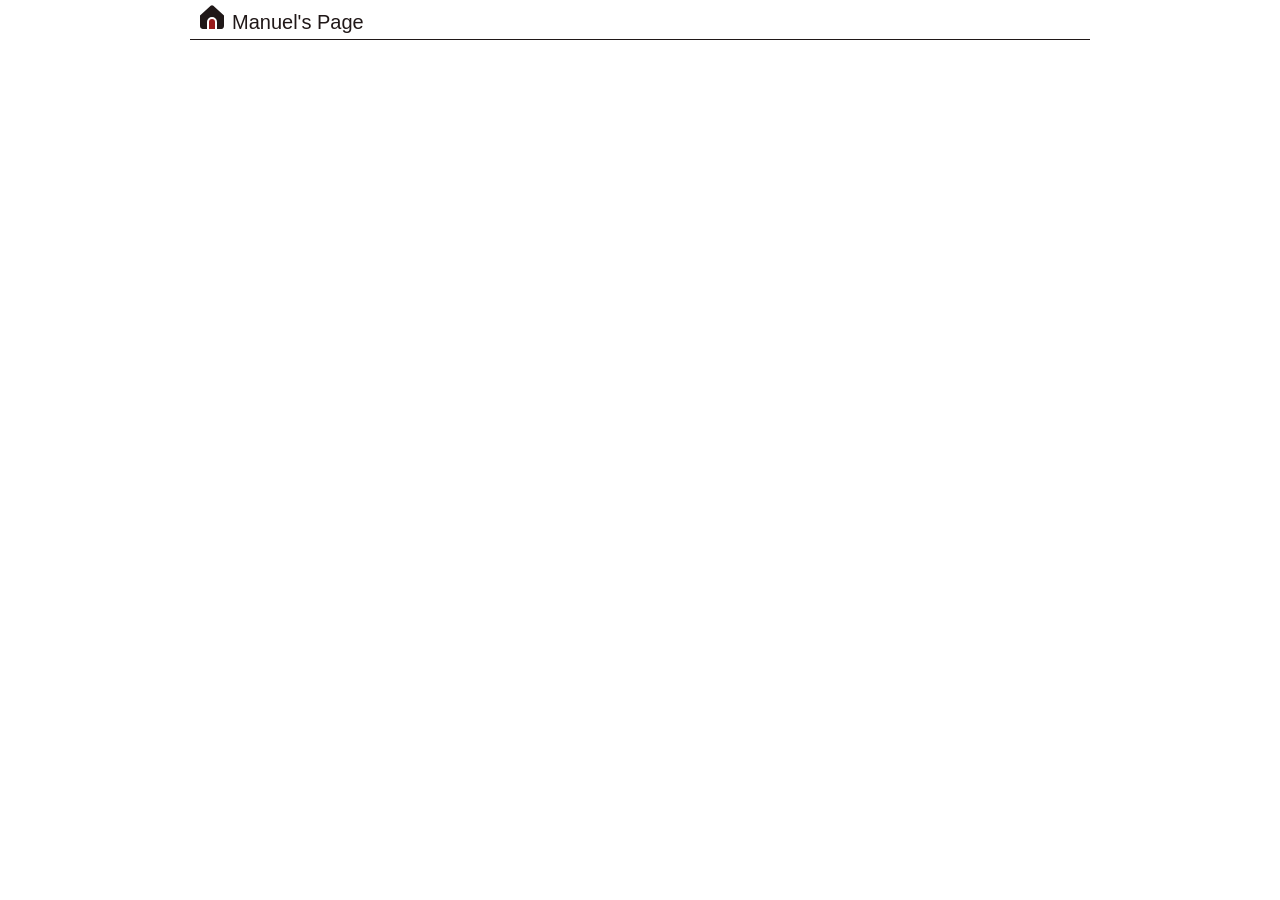
==== index.html @ e0150e1a "Add initial HTML structure, SVG icon, and styles for header and navigation" ====
<!DOCTYPE html>
<html lang="en">
<head>
    <meta charset="UTF-8">
    <meta name="viewport" content="width=device-width, initial-scale=1.0">
    <title>Document</title>

    <link rel="stylesheet" href="styles/normalize.css">
    <link rel="stylesheet" href="styles/base.css">
    <link rel="stylesheet" href="styles/larger.css">
    <script src="scripts/navigation.js" defer></script>
</head>
<body>
<header>
    <img src="images/home.svg" alt="Site icon" width="512" height="512">
    <span>Manuel's Page</span>
    <button id="ham-btn" class="hamburger"></button>
</header>
<nav></nav>
<main></main>
<footer></footer>
</body>
</html>
---- styles/base.css ----
* {
    font-family: "Josefin Sans", sans-serif;
    box-sizing: border-box;
}

/* Header */
header {
    display: grid;
    grid-template-columns: 24px 1fr 44px;
    padding: 5px 0 5px 10px;
    align-items: end;
    border-bottom: 1px solid #201818;
    column-gap: 8px;
}

header img {
    display: block;
    width: 100%;
    height: auto;
    padding-bottom: 5px;
}

header span {
    font-size: 1.25rem;
    color: #201818;
}


/* Navigation */
.hamburger {
    border: none;
    background: none;
    cursor: pointer;
    color: #201818;
}

.hamburger::after {
    content: "\2630";
    font-size: 2rem;
}

.hamburger.show::after {
    content: "\2715";
}
---- styles/larger.css ----
@media only screen and (min-width:38rem) {

    header,
    main,
    nav,
    footer {
        max-width: 900px;
        margin: 0 auto;
    }

    header {
        grid-template-columns: 24px auto;
    }

    .hamburger {
        display: none;
    }
}
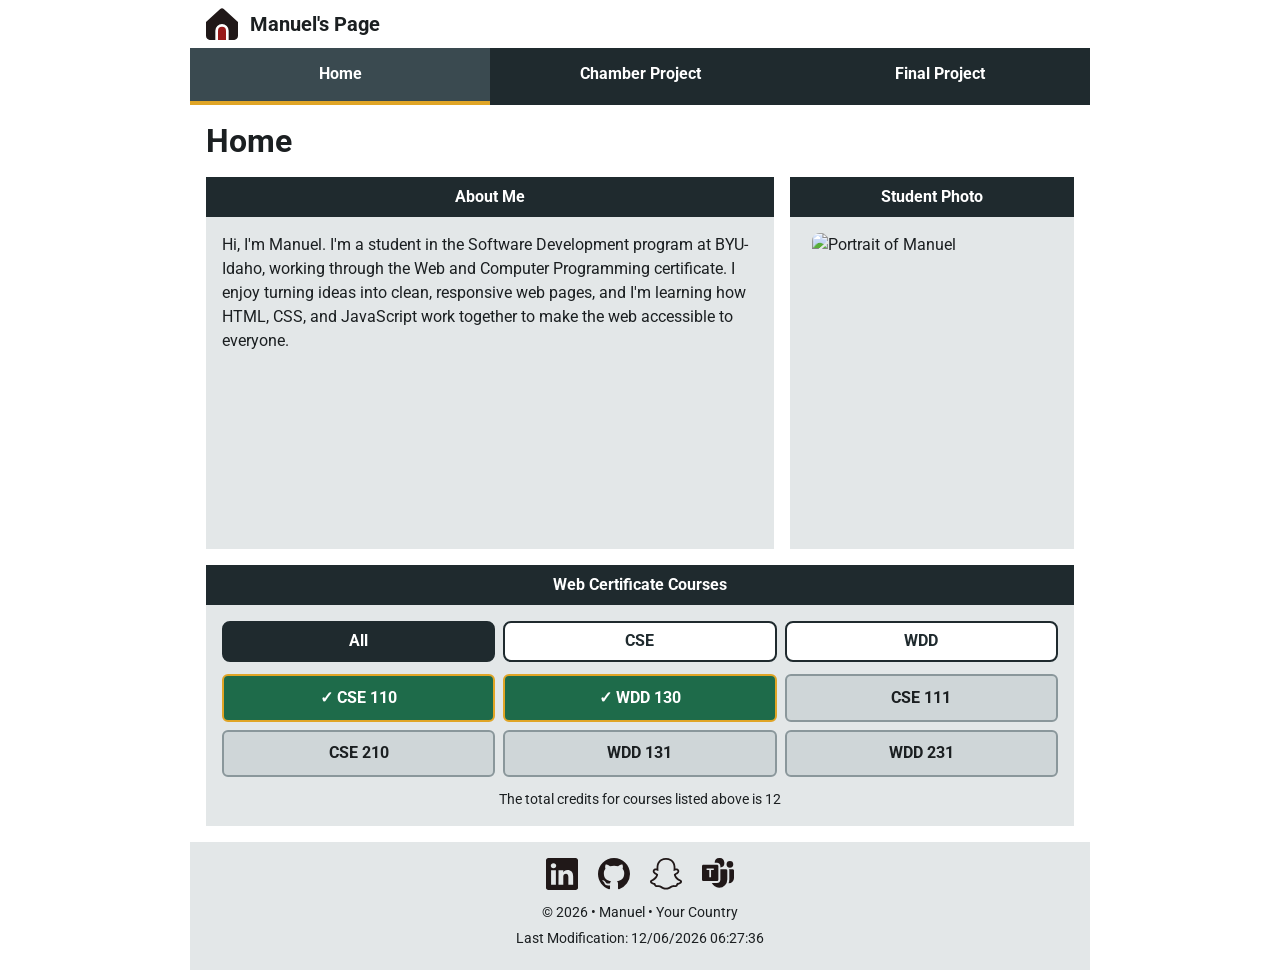
==== commit d9d65b92: "Add initial HTML structure, CSS styles, and JavaScript functionality for course management and navig" ====
--- a/index.html
+++ b/index.html
@@ -3,21 +3,79 @@
 <head>
     <meta charset="UTF-8">
     <meta name="viewport" content="width=device-width, initial-scale=1.0">
-    <title>Document</title>
+    <title>Home | Manuel's WDD 231 Course Home Page</title>
+    <meta name="description" content="Manuel's WDD 231 course home page: about me, my photo, and the Web and Computer Programming certificate courses I have completed.">
+    <meta name="author" content="Manuel">
+
+    <link rel="preconnect" href="https://fonts.googleapis.com">
+    <link rel="preconnect" href="https://fonts.gstatic.com" crossorigin>
+    <link href="https://fonts.googleapis.com/css2?family=Roboto:wght@400;700&display=swap" rel="stylesheet">
 
     <link rel="stylesheet" href="styles/normalize.css">
-    <link rel="stylesheet" href="styles/base.css">
+    <link rel="stylesheet" href="styles/small.css">
     <link rel="stylesheet" href="styles/larger.css">
+
     <script src="scripts/navigation.js" defer></script>
+    <script src="scripts/date.js" defer></script>
+    <script src="scripts/course.js" defer></script>
 </head>
 <body>
 <header>
-    <img src="images/home.svg" alt="Site icon" width="512" height="512">
+    <img src="images/home.svg" alt="Site logo" width="512" height="512">
     <span>Manuel's Page</span>
-    <button id="ham-btn" class="hamburger"></button>
+    <button id="ham-btn" class="hamburger" type="button" aria-label="Toggle navigation menu" aria-expanded="false" aria-controls="nav-bar"></button>
 </header>
-<nav></nav>
-<main></main>
-<footer></footer>
+
+<nav id="nav-bar" class="navigation" aria-label="Main navigation">
+    <ul>
+        <li><a href="index.html" aria-current="page">Home</a></li>
+        <li><a href="#">Chamber Project</a></li>
+        <li><a href="#">Final Project</a></li>
+    </ul>
+</nav>
+
+<main>
+    <h1>Home</h1>
+
+    <div class="intro">
+        <section class="about" aria-labelledby="about-heading">
+            <h2 id="about-heading">About Me</h2>
+            <div class="panel">
+                <p>Hi, I'm Manuel. I'm a student in the Software Development program at BYU-Idaho, working through the Web and Computer Programming certificate. I enjoy turning ideas into clean, responsive web pages, and I'm learning how HTML, CSS, and JavaScript work together to make the web accessible to everyone.</p>
+            </div>
+        </section>
+
+        <section class="photo" aria-labelledby="photo-heading">
+            <h2 id="photo-heading">Student Photo</h2>
+            <div class="panel">
+                <img src="images/profile.webp" alt="Portrait of Manuel" width="400" height="500" loading="lazy">
+            </div>
+        </section>
+    </div>
+
+    <section class="certificate" aria-labelledby="courses-heading">
+        <h2 id="courses-heading">Web Certificate Courses</h2>
+        <div class="panel">
+            <div class="filters" role="group" aria-label="Filter courses">
+                <button type="button" data-filter="all" aria-pressed="true">All</button>
+                <button type="button" data-filter="CSE" aria-pressed="false">CSE</button>
+                <button type="button" data-filter="WDD" aria-pressed="false">WDD</button>
+            </div>
+            <ul id="course-list" class="course-list" aria-live="polite"></ul>
+            <p class="credits">The total credits for courses listed above is <span id="total-credits">0</span></p>
+        </div>
+    </section>
+</main>
+
+<footer>
+    <div class="social">
+        <a href="https://www.linkedin.com/" target="_blank" rel="noopener"><img src="images/linkedin.svg" alt="LinkedIn" width="32" height="32"></a>
+        <a href="https://www.github.com/" target="_blank" rel="noopener"><img src="images/github.svg" alt="GitHub" width="32" height="32"></a>
+        <a href="https://www.snapchat.com/" target="_blank" rel="noopener"><img src="images/snapchat.svg" alt="Snapchat" width="32" height="32"></a>
+        <a href="https://www.microsoft.com/en-us/microsoft-teams/group-chat-software" target="_blank" rel="noopener"><img src="images/microsoft-teams.svg" alt="Microsoft Teams" width="32" height="32"></a>
+    </div>
+    <p>&copy; <span id="currentyear"></span> &bull; Manuel &bull; Your Country</p>
+    <p id="lastModified"></p>
+</footer>
 </body>
-</html>+</html>
--- a/styles/small.css
+++ b/styles/small.css
@@ -0,0 +1,245 @@
+/* ---------- Variables ---------- */
+:root {
+    --dark: #1f2a2e;
+    --dark-soft: #3a4a50;
+    --accent: #e0a526;
+    --panel: #e3e7e8;
+    --card: #cfd6d8;
+    --done: #1e6b4a;
+    --text: #1b1f21;
+    --white: #ffffff;
+}
+
+/* ---------- Base ---------- */
+* {
+    box-sizing: border-box;
+}
+
+body {
+    font-family: 'Roboto', Arial, sans-serif;
+    color: var(--text);
+    background-color: var(--white);
+    line-height: 1.5;
+}
+
+img {
+    max-width: 100%;
+    height: auto;
+    display: block;
+}
+
+a:focus-visible,
+button:focus-visible {
+    outline: 3px solid var(--accent);
+    outline-offset: 2px;
+}
+
+/* ---------- Header ---------- */
+header {
+    display: grid;
+    grid-template-columns: 40px 1fr 48px;
+    align-items: center;
+    gap: 0.75rem;
+    padding: 0.5rem 1rem;
+    background-color: var(--white);
+}
+
+header img {
+    width: 100%;
+    height: auto;
+}
+
+header span {
+    font-size: 1.25rem;
+    font-weight: 700;
+}
+
+/* ---------- Hamburger ---------- */
+.hamburger {
+    width: 48px;
+    height: 48px;
+    border: 2px solid var(--dark);
+    border-radius: 6px;
+    background-color: var(--white);
+    color: var(--dark);
+    font-size: 1.6rem;
+    line-height: 1;
+    cursor: pointer;
+}
+
+.hamburger::before {
+    content: "\2630";
+}
+
+.hamburger.show::before {
+    content: "X";
+    font-weight: 700;
+}
+
+.hamburger:hover {
+    background-color: var(--panel);
+}
+
+/* ---------- Navigation ---------- */
+.navigation {
+    display: none;
+    background-color: var(--dark);
+}
+
+.navigation.show {
+    display: block;
+}
+
+.navigation ul {
+    list-style: none;
+    margin: 0;
+    padding: 0;
+}
+
+.navigation li {
+    border-bottom: 1px solid var(--dark-soft);
+}
+
+.navigation a {
+    display: block;
+    padding: 0.9rem 1rem;
+    color: var(--white);
+    font-weight: 700;
+    text-decoration: none;
+    border-left: 4px solid transparent;
+}
+
+.navigation a:hover {
+    background-color: var(--dark-soft);
+}
+
+/* Wayfinding: current page */
+.navigation a[aria-current="page"] {
+    background-color: var(--dark-soft);
+    border-color: var(--accent);
+}
+
+/* ---------- Main ---------- */
+main {
+    padding: 0 1rem 1rem;
+}
+
+h1 {
+    margin: 0.75rem 0;
+    font-size: 2rem;
+}
+
+section h2 {
+    margin: 0;
+    padding: 0.5rem;
+    background-color: var(--dark);
+    color: var(--white);
+    font-size: 1rem;
+    text-align: center;
+}
+
+.panel {
+    padding: 1rem;
+    background-color: var(--panel);
+}
+
+.intro {
+    display: grid;
+    gap: 1rem;
+    margin-bottom: 1rem;
+}
+
+.about .panel p {
+    margin: 0;
+}
+
+.photo img {
+    width: 100%;
+    max-width: 240px;
+    aspect-ratio: 4 / 5;
+    object-fit: cover;
+    margin: 0 auto;
+    border-radius: 8px;
+}
+
+/* ---------- Course filters ---------- */
+.filters {
+    display: flex;
+    gap: 0.5rem;
+    margin-bottom: 0.75rem;
+}
+
+.filters button {
+    flex: 1;
+    padding: 0.6rem;
+    border: 2px solid var(--dark);
+    border-radius: 8px;
+    background-color: var(--white);
+    color: var(--dark);
+    font-weight: 700;
+    cursor: pointer;
+}
+
+.filters button:hover {
+    background-color: var(--card);
+}
+
+.filters button[aria-pressed="true"] {
+    background-color: var(--dark);
+    color: var(--white);
+}
+
+/* ---------- Course cards ---------- */
+.course-list {
+    display: grid;
+    gap: 0.5rem;
+    margin: 0;
+    padding: 0;
+    list-style: none;
+}
+
+.course-card {
+    padding: 0.6rem;
+    border: 2px solid #8a979b;
+    border-radius: 6px;
+    background-color: var(--card);
+    text-align: center;
+    font-weight: 700;
+}
+
+/* Completed courses: different, complementary style */
+.course-card.completed {
+    background-color: var(--done);
+    border-color: var(--accent);
+    color: var(--white);
+}
+
+.credits {
+    margin: 0.75rem 0 0;
+    font-size: 0.9rem;
+    text-align: center;
+}
+
+/* ---------- Footer ---------- */
+footer {
+    padding: 1rem;
+    background-color: var(--panel);
+    text-align: center;
+}
+
+footer p {
+    margin: 0.25rem 0;
+    font-size: 0.9rem;
+}
+
+.social {
+    display: flex;
+    justify-content: center;
+    gap: 1.25rem;
+    margin-bottom: 0.75rem;
+}
+
+.social img {
+    width: 32px;
+    height: 32px;
+}
--- a/styles/larger.css
+++ b/styles/larger.css
@@ -9,10 +9,50 @@
     }
 
     header {
-        grid-template-columns: 24px auto;
+        grid-template-columns: 32px auto;
     }
 
     .hamburger {
         display: none;
     }
-}+
+    .navigation {
+        display: block;
+    }
+
+    .navigation ul {
+        display: flex;
+        justify-content: space-around;
+    }
+
+    .navigation li {
+        width: 100%;
+        border-bottom: none;
+        text-align: center;
+    }
+
+    .navigation a {
+        border-left: none;
+        border-bottom: 4px solid transparent;
+    }
+
+    /* About Me + Student Photo side by side */
+    .intro {
+        grid-template-columns: 2fr 1fr;
+        align-items: stretch;
+    }
+
+    .intro section {
+        display: flex;
+        flex-direction: column;
+    }
+
+    .intro .panel {
+        flex: 1;
+    }
+
+    /* Course cards in three columns */
+    .course-list {
+        grid-template-columns: repeat(3, 1fr);
+    }
+}
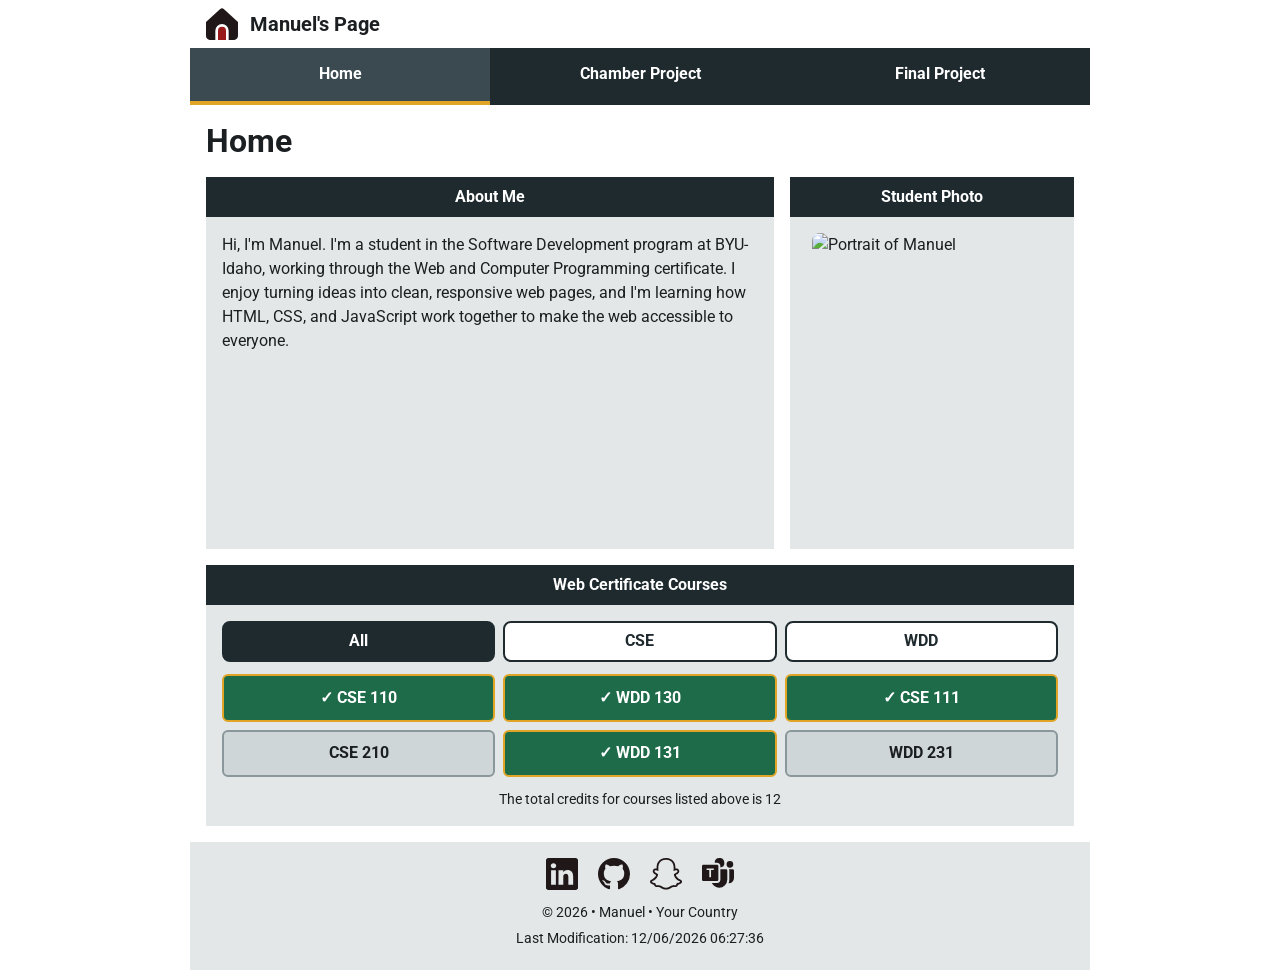
==== commit 64f33be6: "Fix typos in meta tags and update course descriptions for clarity and accuracy" ====
--- a/index.html
+++ b/index.html
@@ -3,9 +3,9 @@
 <head>
     <meta charset="UTF-8">
     <meta name="viewport" content="width=device-width, initial-scale=1.0">
-    <title>Home | Manuel's WDD 231 Course Home Page</title>
-    <meta name="description" content="Manuel's WDD 231 course home page: about me, my photo, and the Web and Computer Programming certificate courses I have completed.">
-    <meta name="author" content="Manuel">
+    <title>Home | Emmanuel's WDD 231 Course Home Page</title>
+    <meta name="description" content="Emmanuel's WDD 231 course home page: about me, my photo, and the Web and Computer Programming certificate courses I have completed.">
+    <meta name="author" content="Emmanuel Adams">
 
     <link rel="preconnect" href="https://fonts.googleapis.com">
     <link rel="preconnect" href="https://fonts.gstatic.com" crossorigin>
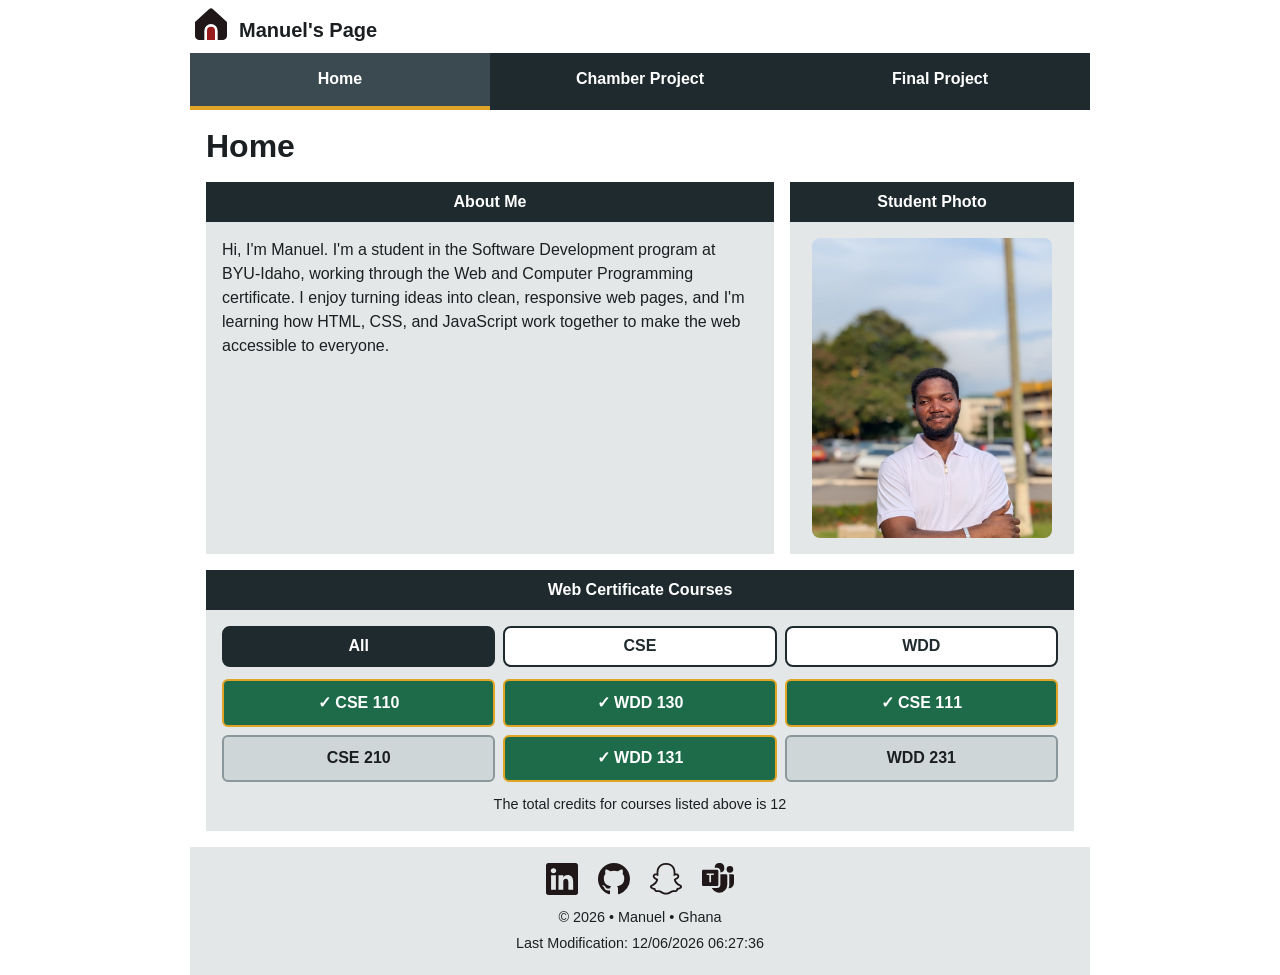
==== commit 9a7378b7: "Add new images for profile and update styles for header and body" ====
--- a/index.html
+++ b/index.html
@@ -1,15 +1,13 @@
 <!DOCTYPE html>
 <html lang="en">
+
 <head>
     <meta charset="UTF-8">
     <meta name="viewport" content="width=device-width, initial-scale=1.0">
     <title>Home | Emmanuel's WDD 231 Course Home Page</title>
-    <meta name="description" content="Emmanuel's WDD 231 course home page: about me, my photo, and the Web and Computer Programming certificate courses I have completed.">
+    <meta name="description"
+        content="Emmanuel's WDD 231 course home page: about me, my photo, and the Web and Computer Programming certificate courses I have completed.">
     <meta name="author" content="Emmanuel Adams">
-
-    <link rel="preconnect" href="https://fonts.googleapis.com">
-    <link rel="preconnect" href="https://fonts.gstatic.com" crossorigin>
-    <link href="https://fonts.googleapis.com/css2?family=Roboto:wght@400;700&display=swap" rel="stylesheet">
 
     <link rel="stylesheet" href="styles/normalize.css">
     <link rel="stylesheet" href="styles/small.css">
@@ -19,63 +17,73 @@
     <script src="scripts/date.js" defer></script>
     <script src="scripts/course.js" defer></script>
 </head>
+
 <body>
-<header>
-    <img src="images/home.svg" alt="Site logo" width="512" height="512">
-    <span>Manuel's Page</span>
-    <button id="ham-btn" class="hamburger" type="button" aria-label="Toggle navigation menu" aria-expanded="false" aria-controls="nav-bar"></button>
-</header>
+    <header>
+        <img src="images/home.svg" alt="Site logo" width="512" height="512">
+        <span>Manuel's Page</span>
+        <button id="ham-btn" class="hamburger" type="button" aria-label="Toggle navigation menu" aria-expanded="false"
+            aria-controls="nav-bar"></button>
+    </header>
 
-<nav id="nav-bar" class="navigation" aria-label="Main navigation">
-    <ul>
-        <li><a href="index.html" aria-current="page">Home</a></li>
-        <li><a href="#">Chamber Project</a></li>
-        <li><a href="#">Final Project</a></li>
-    </ul>
-</nav>
+    <nav id="nav-bar" class="navigation" aria-label="Main navigation">
+        <ul>
+            <li><a href="index.html" aria-current="page">Home</a></li>
+            <li><a href="#">Chamber Project</a></li>
+            <li><a href="#">Final Project</a></li>
+        </ul>
+    </nav>
 
-<main>
-    <h1>Home</h1>
+    <main>
+        <h1>Home</h1>
 
-    <div class="intro">
-        <section class="about" aria-labelledby="about-heading">
-            <h2 id="about-heading">About Me</h2>
+        <div class="intro">
+            <section class="about" aria-labelledby="about-heading">
+                <h2 id="about-heading">About Me</h2>
+                <div class="panel">
+                    <p>Hi, I'm Manuel. I'm a student in the Software Development program at BYU-Idaho, working through
+                        the Web and Computer Programming certificate. I enjoy turning ideas into clean, responsive web
+                        pages, and I'm learning how HTML, CSS, and JavaScript work together to make the web accessible
+                        to everyone.</p>
+                </div>
+            </section>
+
+            <section class="photo" aria-labelledby="photo-heading">
+                <h2 id="photo-heading">Student Photo</h2>
+                <div class="panel">
+                    <img src="images/profile.jpg" alt="Portrait of Manuel" width="400" height="500" loading="lazy">
+                </div>
+            </section>
+        </div>
+
+        <section class="certificate" aria-labelledby="courses-heading">
+            <h2 id="courses-heading">Web Certificate Courses</h2>
             <div class="panel">
-                <p>Hi, I'm Manuel. I'm a student in the Software Development program at BYU-Idaho, working through the Web and Computer Programming certificate. I enjoy turning ideas into clean, responsive web pages, and I'm learning how HTML, CSS, and JavaScript work together to make the web accessible to everyone.</p>
+                <div class="filters" role="group" aria-label="Filter courses">
+                    <button type="button" data-filter="all" aria-pressed="true">All</button>
+                    <button type="button" data-filter="CSE" aria-pressed="false">CSE</button>
+                    <button type="button" data-filter="WDD" aria-pressed="false">WDD</button>
+                </div>
+                <ul id="course-list" class="course-list" aria-live="polite"></ul>
+                <p class="credits">The total credits for courses listed above is <span id="total-credits">0</span></p>
             </div>
         </section>
+    </main>
 
-        <section class="photo" aria-labelledby="photo-heading">
-            <h2 id="photo-heading">Student Photo</h2>
-            <div class="panel">
-                <img src="images/profile.webp" alt="Portrait of Manuel" width="400" height="500" loading="lazy">
-            </div>
-        </section>
-    </div>
+    <footer>
+        <div class="social">
+            <a href="https://www.linkedin.com/" target="_blank" rel="noopener"><img src="images/linkedin.svg"
+                    alt="LinkedIn" width="32" height="32"></a>
+            <a href="https://www.github.com/" target="_blank" rel="noopener"><img src="images/github.svg" alt="GitHub"
+                    width="32" height="32"></a>
+            <a href="https://www.snapchat.com/" target="_blank" rel="noopener"><img src="images/snapchat.svg"
+                    alt="Snapchat" width="32" height="32"></a>
+            <a href="https://www.microsoft.com/en-us/microsoft-teams/group-chat-software" target="_blank"
+                rel="noopener"><img src="images/microsoft-teams.svg" alt="Microsoft Teams" width="32" height="32"></a>
+        </div>
+        <p>&copy; <span id="currentyear"></span> &bull; Manuel &bull; Ghana</p>
+        <p id="lastModified"></p>
+    </footer>
+</body>
 
-    <section class="certificate" aria-labelledby="courses-heading">
-        <h2 id="courses-heading">Web Certificate Courses</h2>
-        <div class="panel">
-            <div class="filters" role="group" aria-label="Filter courses">
-                <button type="button" data-filter="all" aria-pressed="true">All</button>
-                <button type="button" data-filter="CSE" aria-pressed="false">CSE</button>
-                <button type="button" data-filter="WDD" aria-pressed="false">WDD</button>
-            </div>
-            <ul id="course-list" class="course-list" aria-live="polite"></ul>
-            <p class="credits">The total credits for courses listed above is <span id="total-credits">0</span></p>
-        </div>
-    </section>
-</main>
-
-<footer>
-    <div class="social">
-        <a href="https://www.linkedin.com/" target="_blank" rel="noopener"><img src="images/linkedin.svg" alt="LinkedIn" width="32" height="32"></a>
-        <a href="https://www.github.com/" target="_blank" rel="noopener"><img src="images/github.svg" alt="GitHub" width="32" height="32"></a>
-        <a href="https://www.snapchat.com/" target="_blank" rel="noopener"><img src="images/snapchat.svg" alt="Snapchat" width="32" height="32"></a>
-        <a href="https://www.microsoft.com/en-us/microsoft-teams/group-chat-software" target="_blank" rel="noopener"><img src="images/microsoft-teams.svg" alt="Microsoft Teams" width="32" height="32"></a>
-    </div>
-    <p>&copy; <span id="currentyear"></span> &bull; Manuel &bull; Your Country</p>
-    <p id="lastModified"></p>
-</footer>
-</body>
-</html>
+</html>
--- a/styles/small.css
+++ b/styles/small.css
@@ -12,11 +12,11 @@
 
 /* ---------- Base ---------- */
 * {
+    font-family: "Josefin Sans", sans-serif;
     box-sizing: border-box;
 }
 
 body {
-    font-family: 'Roboto', Arial, sans-serif;
     color: var(--text);
     background-color: var(--white);
     line-height: 1.5;
@@ -37,16 +37,18 @@
 /* ---------- Header ---------- */
 header {
     display: grid;
-    grid-template-columns: 40px 1fr 48px;
-    align-items: center;
-    gap: 0.75rem;
-    padding: 0.5rem 1rem;
+    grid-template-columns: 24px auto 44px;
+    align-items: end;
+    column-gap: 0.75rem;
+    padding: 0.5rem 5px;
     background-color: var(--white);
 }
 
 header img {
+    display: block;
     width: 100%;
     height: auto;
+    padding-bottom: 5px;
 }
 
 header span {
@@ -58,7 +60,7 @@
 .hamburger {
     width: 48px;
     height: 48px;
-    border: 2px solid var(--dark);
+    border: none;
     border-radius: 6px;
     background-color: var(--white);
     color: var(--dark);
